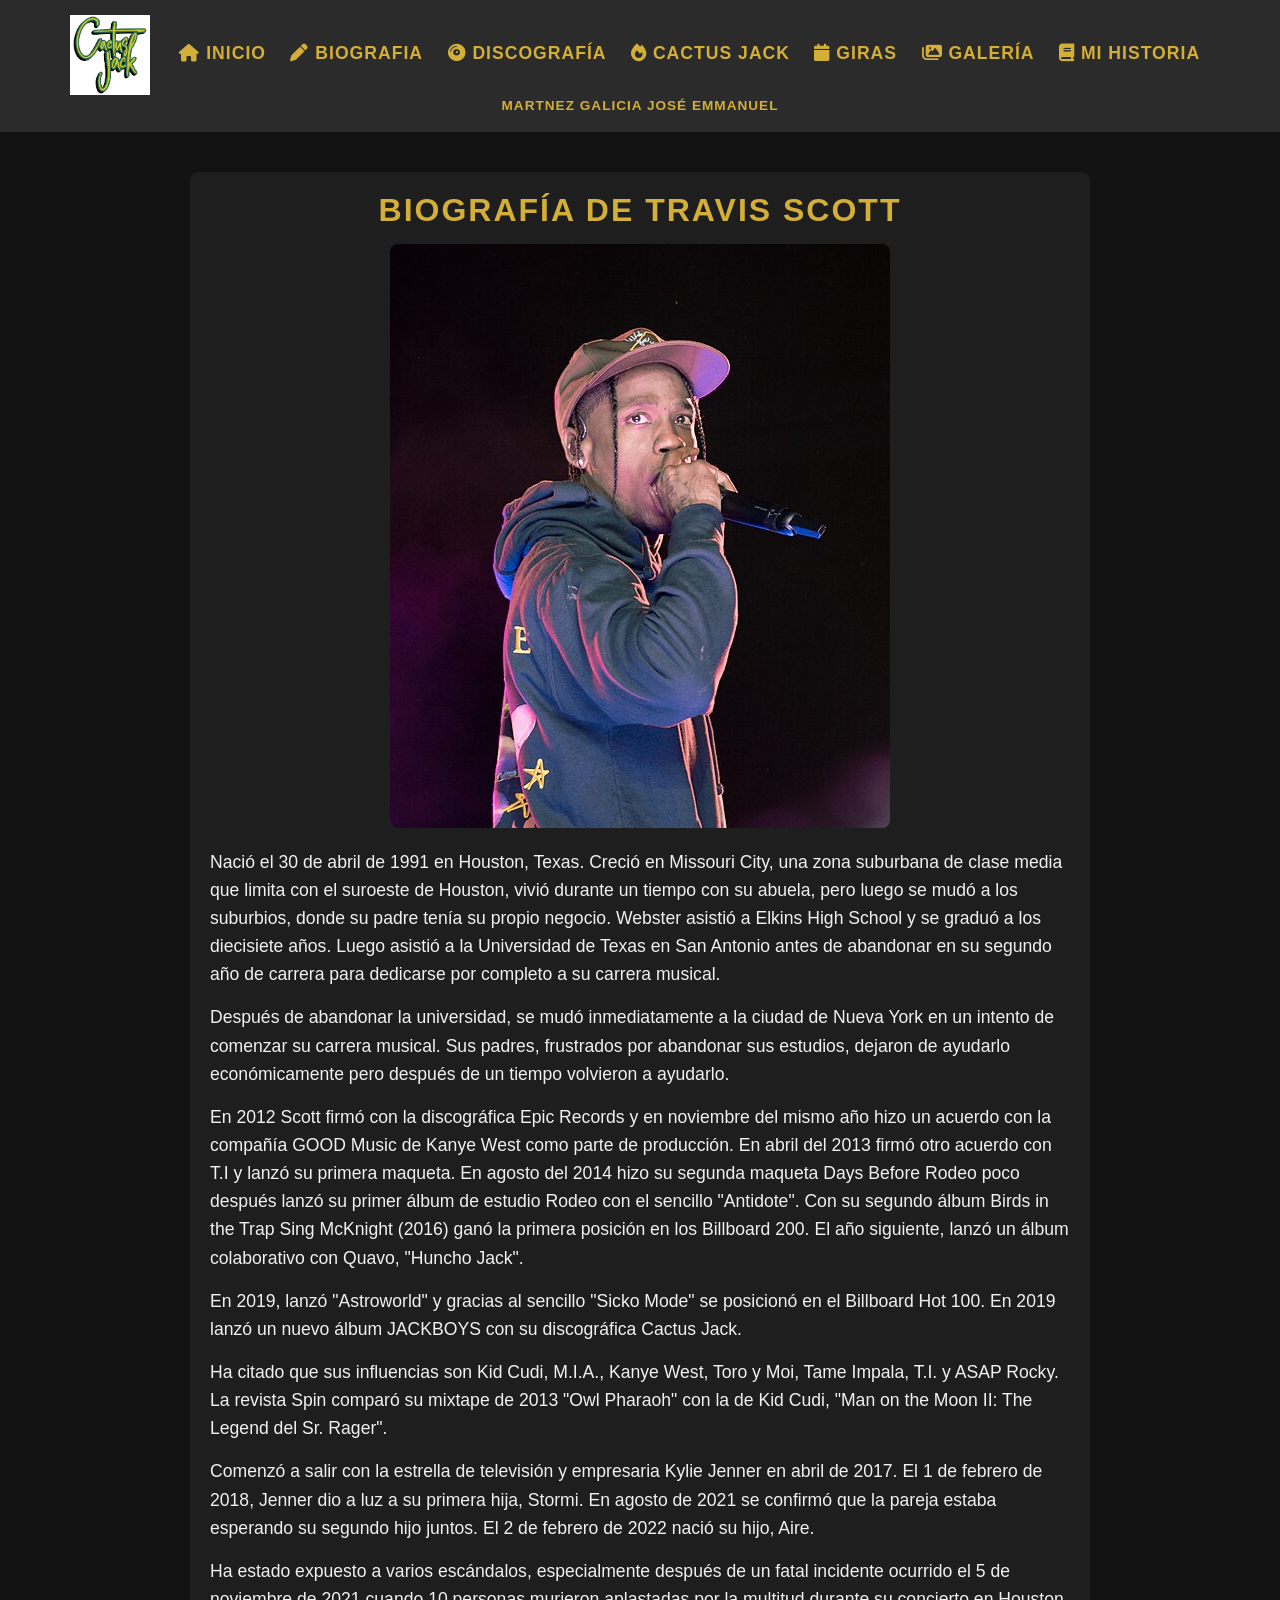
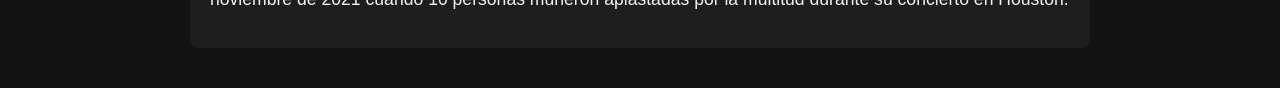
==== html/biografia.html @ f7b876f7 "Primer Avance de pagina" ====
<!DOCTYPE html>
<html lang="es">
<head>
    <meta charset="UTF-8">
    <meta name="viewport" content="width=device-width, initial-scale=1.0">
    <title>Inicio - Travis Scott</title>
    <link rel="stylesheet" href="https://cdnjs.cloudflare.com/ajax/libs/font-awesome/6.5.1/css/all.min.css">
    <link rel="stylesheet" href="../css/inicio.css">
</head>
<body>

    <nav>
        <img src="../img/logo-cactus-jack.png" alt="Logo Cactus Jack" class="logo">
        <a href="inicio.html"><i class="fa-solid fa-house"></i> Inicio</a>
        <a href="biografia.html"><i class="fa-solid fa-pen"></i> Biografia</a>
        <a href="discografia.html"><i class="fa-solid fa-compact-disc"></i> Discografía</a>
        <a href="estilo.html"><i class="fa-solid fa-fire"></i> Cactus Jack</a>
        <a href="giras.html"><i class="fa-solid fa-calendar"></i> Giras</a>
        <a href="galeria.html"><i class="fa-solid fa-images"></i> Galería</a>
        <a href="mi_historia.html"><i class="fa-solid fa-book"></i> Mi Historia</a>
        <p class="nombre">Martnez Galicia José Emmanuel</p>
    </nav>

    <main>
        <h1>Biografía de Travis Scott</h1>
        <img src="../img/travis-biografia.jpg" alt="Travis Scott" class="imagen">
        <p>Nació el 30 de abril de 1991 en Houston, Texas. Creció en Missouri City, una zona suburbana de clase media que limita con el suroeste de Houston, vivió durante un tiempo con su abuela, pero luego se mudó a los suburbios, donde su padre tenía su propio negocio. Webster asistió a Elkins High School y se graduó a los diecisiete años. Luego asistió a la Universidad de Texas en San Antonio antes de abandonar en su segundo año de carrera para dedicarse por completo a su carrera musical.</p>
        <p>Después de abandonar la universidad, se mudó inmediatamente a la ciudad de Nueva York en un intento de comenzar su carrera musical. Sus padres, frustrados por abandonar sus estudios, dejaron de ayudarlo económicamente pero después de un tiempo volvieron a ayudarlo.</p>

        <p>En 2012 Scott firmó con la discográfica Epic Records y en noviembre del mismo año hizo un acuerdo con la compañía GOOD Music de Kanye West como parte de producción. En abril del 2013 firmó otro acuerdo con T.I y lanzó su primera maqueta. En agosto del 2014 hizo su segunda maqueta Days Before Rodeo poco después lanzó su primer álbum de estudio Rodeo con el sencillo "Antidote". Con su segundo álbum Birds in the Trap Sing McKnight (2016) ganó la primera posición en los Billboard 200. El año siguiente, lanzó un álbum colaborativo con Quavo, "Huncho Jack".</p>

        <p>En 2019, lanzó "Astroworld" y gracias al sencillo "Sicko Mode" se posicionó en el Billboard Hot 100. En 2019 lanzó un nuevo álbum JACKBOYS con su discográfica Cactus Jack.</p>

        <p>Ha citado que sus influencias son Kid Cudi, M.I.A., Kanye West, Toro y Moi, Tame Impala, T.I. y ASAP Rocky. La revista Spin comparó su mixtape de 2013 "Owl Pharaoh" con la de Kid Cudi, "Man on the Moon II: The Legend del Sr. Rager".</p>

        <p>Comenzó a salir con la estrella de televisión y empresaria Kylie Jenner en abril de 2017. El 1 de febrero de 2018, Jenner dio a luz a su primera hija, Stormi. En agosto de 2021 se confirmó que la pareja estaba esperando su segundo hijo juntos. El 2 de febrero de 2022 nació su hijo, Aire.</p>

        <p>Ha estado expuesto a varios escándalos, especialmente después de un fatal incidente ocurrido el 5 de noviembre de 2021 cuando 10 personas murieron aplastadas por la multitud durante su concierto en Houston.</p>
    </main>

</body>
</html>
---- css/inicio.css ----
* {
    margin: 0;
    padding: 0;
    box-sizing: border-box;
    font-family: 'Arial', sans-serif;
}

body {
    background-color: #121212; 
    color: #f1f1f1; 
}


nav {
    background-color: #2b2b2b;
    padding: 15px;
    text-align: center;
    position: sticky;   
    top: 0;             
    z-index: 1000;
}

nav a {
    color: #d4af37; 
    text-decoration: none;
    margin: 0 10px;
    font-weight: bold;
    font-size: 1.1rem;
    font-family: 'Impact', 'Arial Black', sans-serif;
    text-transform: uppercase; 
    letter-spacing: 1px;
}

main {
    max-width: 900px;
    margin: 40px auto;
    padding: 20px;
    background-color: #1e1e1e;
    border-radius: 8px;
}

h1, h2 {
    color: #d4af37;
    margin-bottom: 15px;
    text-align: center;
    font-family: 'Impact', 'Arial Black', sans-serif; 
    text-transform: uppercase; 
    letter-spacing: 2px;
}

p {
    line-height: 1.6;
    margin-bottom: 15px;
    font-size: 1.1rem;
}

.imagen {
    display: block;
    margin-left: auto;   
    margin-right: auto;
    max-width: 100%;
    border-radius: 8px;
    margin: 0 auto 20px auto;
}


#lista-albums {
    list-style-type: none;
    text-align: center;
    padding: 20px;
}

#lista-albums li {
    background-color: #2b2b2b;
    margin: 10px 0;
    padding: 15px;
    border-radius: 5px;
    font-size: 1.2rem;
}

.logo {
    height: 80px;
    vertical-align: middle;
    margin-right: 15px;
}

.nombre{
    color: #d4af37; 
    text-decoration: none;
    margin: 0 10px;
    font-weight: bold;
    font-size: .85rem;
    font-family: 'Impact', 'Arial Black', sans-serif;
    text-transform: uppercase; 
    letter-spacing: 1px;
}
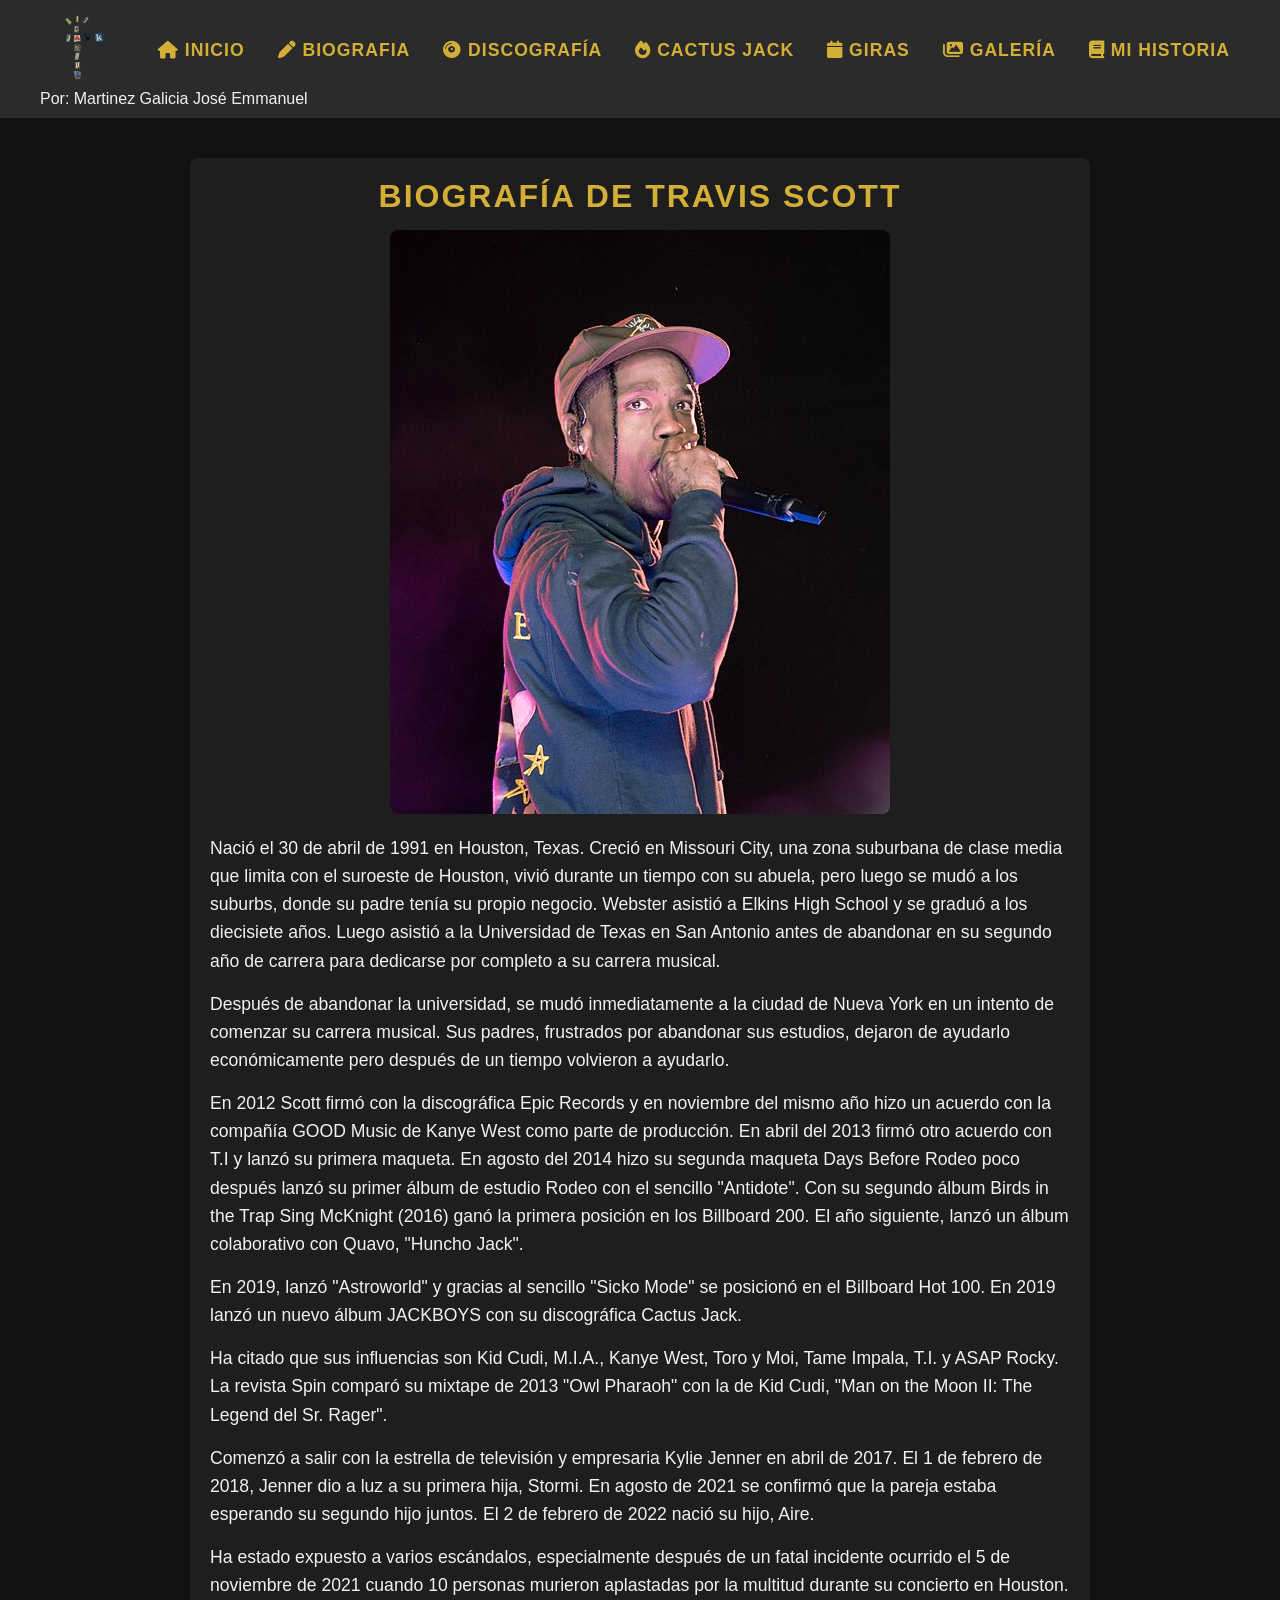
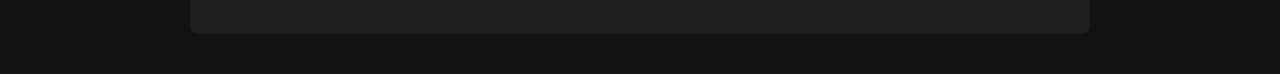
==== commit d5032180: "optimización global de diseño, navegación multinivel y contenido de vistas" ====
--- a/html/biografia.html
+++ b/html/biografia.html
@@ -3,28 +3,29 @@
 <head>
     <meta charset="UTF-8">
     <meta name="viewport" content="width=device-width, initial-scale=1.0">
-    <title>Inicio - Travis Scott</title>
+    <title>Biografía - Travis Scott</title>
     <link rel="stylesheet" href="https://cdnjs.cloudflare.com/ajax/libs/font-awesome/6.5.1/css/all.min.css">
     <link rel="stylesheet" href="../css/inicio.css">
 </head>
 <body>
-
-    <nav>
-        <img src="../img/logo-cactus-jack.png" alt="Logo Cactus Jack" class="logo">
-        <a href="inicio.html"><i class="fa-solid fa-house"></i> Inicio</a>
-        <a href="biografia.html"><i class="fa-solid fa-pen"></i> Biografia</a>
-        <a href="discografia.html"><i class="fa-solid fa-compact-disc"></i> Discografía</a>
-        <a href="estilo.html"><i class="fa-solid fa-fire"></i> Cactus Jack</a>
-        <a href="giras.html"><i class="fa-solid fa-calendar"></i> Giras</a>
-        <a href="galeria.html"><i class="fa-solid fa-images"></i> Galería</a>
-        <a href="mi_historia.html"><i class="fa-solid fa-book"></i> Mi Historia</a>
-        <p class="nombre">Martnez Galicia José Emmanuel</p>
-    </nav>
+<nav>
+    <img src="../img/logo-cactus-jack.png" alt="Logo Cactus Jack" class="logo">
+    <a href="../inicio.html"><i class="fa-solid fa-house"></i> Inicio</a>
+    <a href="biografia.html"><i class="fa-solid fa-pen"></i> Biografia</a>
+    <a href="discografia.html"><i class="fa-solid fa-compact-disc"></i> Discografía</a>
+    <a href="estilo.html"><i class="fa-solid fa-fire"></i> Cactus Jack</a>
+    <a href="giras.html"><i class="fa-solid fa-calendar"></i> Giras</a>
+    <a href="galeria.html"><i class="fa-solid fa-images"></i> Galería</a>
+    <a href="mi_historia.html"><i class="fa-solid fa-book"></i> Mi Historia</a>
+    <div class="firma-autor">Por: Martinez Galicia José Emmanuel</div>
+</nav>
 
     <main>
         <h1>Biografía de Travis Scott</h1>
         <img src="../img/travis-biografia.jpg" alt="Travis Scott" class="imagen">
-        <p>Nació el 30 de abril de 1991 en Houston, Texas. Creció en Missouri City, una zona suburbana de clase media que limita con el suroeste de Houston, vivió durante un tiempo con su abuela, pero luego se mudó a los suburbios, donde su padre tenía su propio negocio. Webster asistió a Elkins High School y se graduó a los diecisiete años. Luego asistió a la Universidad de Texas en San Antonio antes de abandonar en su segundo año de carrera para dedicarse por completo a su carrera musical.</p>
+        
+        <p>Nació el 30 de abril de 1991 en Houston, Texas. Creció en Missouri City, una zona suburbana de clase media que limita con el suroeste de Houston, vivió durante un tiempo con su abuela, pero luego se mudó a los suburbs, donde su padre tenía su propio negocio. Webster asistió a Elkins High School y se graduó a los diecisiete años. Luego asistió a la Universidad de Texas en San Antonio antes de abandonar en su segundo año de carrera para dedicarse por completo a su carrera musical.</p>
+        
         <p>Después de abandonar la universidad, se mudó inmediatamente a la ciudad de Nueva York en un intento de comenzar su carrera musical. Sus padres, frustrados por abandonar sus estudios, dejaron de ayudarlo económicamente pero después de un tiempo volvieron a ayudarlo.</p>
 
         <p>En 2012 Scott firmó con la discográfica Epic Records y en noviembre del mismo año hizo un acuerdo con la compañía GOOD Music de Kanye West como parte de producción. En abril del 2013 firmó otro acuerdo con T.I y lanzó su primera maqueta. En agosto del 2014 hizo su segunda maqueta Days Before Rodeo poco después lanzó su primer álbum de estudio Rodeo con el sencillo "Antidote". Con su segundo álbum Birds in the Trap Sing McKnight (2016) ganó la primera posición en los Billboard 200. El año siguiente, lanzó un álbum colaborativo con Quavo, "Huncho Jack".</p>
--- a/css/inicio.css
+++ b/css/inicio.css
@@ -1,4 +1,3 @@
-
 * {
     margin: 0;
     padding: 0;
@@ -7,28 +6,36 @@
 }
 
 body {
-    background-color: #121212; 
-    color: #f1f1f1; 
+    background-color: #121212;
+    color: #f1f1f1;
 }
 
 
 nav {
     background-color: #2b2b2b;
-    padding: 15px;
-    text-align: center;
-    position: sticky;   
-    top: 0;             
+    padding: 10px 40px;
+    /* Reduje un poco el padding de arriba/abajo para que no quede tan grueso */
+    position: sticky;
+    top: 0;
     z-index: 1000;
+
+    /* --- ESTO MANDA EL LOGO A LA IZQUIERDA Y ENLACES A LA DERECHA --- */
+    display: flex;
+    justify-content: space-between;
+    /* Separa los elementos a los extremos */
+    align-items: center;
+    /* Centra verticalmente el logo y los textos */
+    flex-wrap: wrap;
 }
 
 nav a {
-    color: #d4af37; 
+    color: #d4af37;
     text-decoration: none;
     margin: 0 10px;
     font-weight: bold;
     font-size: 1.1rem;
     font-family: 'Impact', 'Arial Black', sans-serif;
-    text-transform: uppercase; 
+    text-transform: uppercase;
     letter-spacing: 1px;
 }
 
@@ -40,12 +47,13 @@
     border-radius: 8px;
 }
 
-h1, h2 {
+h1,
+h2 {
     color: #d4af37;
     margin-bottom: 15px;
     text-align: center;
-    font-family: 'Impact', 'Arial Black', sans-serif; 
-    text-transform: uppercase; 
+    font-family: 'Impact', 'Arial Black', sans-serif;
+    text-transform: uppercase;
     letter-spacing: 2px;
 }
 
@@ -57,7 +65,7 @@
 
 .imagen {
     display: block;
-    margin-left: auto;   
+    margin-left: auto;
     margin-right: auto;
     max-width: 100%;
     border-radius: 8px;
@@ -85,13 +93,37 @@
     margin-right: 15px;
 }
 
-.nombre{
-    color: #d4af37; 
-    text-decoration: none;
-    margin: 0 10px;
-    font-weight: bold;
-    font-size: .85rem;
-    font-family: 'Impact', 'Arial Black', sans-serif;
-    text-transform: uppercase; 
+.nombre {
+    display: block;
+    font-size: 0.8rem;
+    color: #888888;
+    text-align: center;
+    margin-top: 8px;
+    font-family: 'Arial', sans-serif;
+    text-transform: none;
     letter-spacing: 1px;
-}+}
+
+.imagenEstilo {
+    display: block;
+    margin-left: auto;
+    margin-right: auto;
+    max-width: 70%;
+    border-radius: 5px;
+    margin: 10px auto;
+}
+
+.cuadriculo-galeria {
+    display: grid;
+    grid-template-columns: repeat(auto-fit, minmax(250px, 1fr)); /* Columnas responsivas automáticas */
+    gap: 15px; /* Espaciado entre fotos */
+    padding: 10px;
+}
+
+
+.cuadriculo-galeria .imagen {
+    margin: 0;
+    width: 100%;
+    height: 250px;
+    object-fit: cover; /* Recorta la imagen para que todas midan lo mismo sin deformarse */
+}
